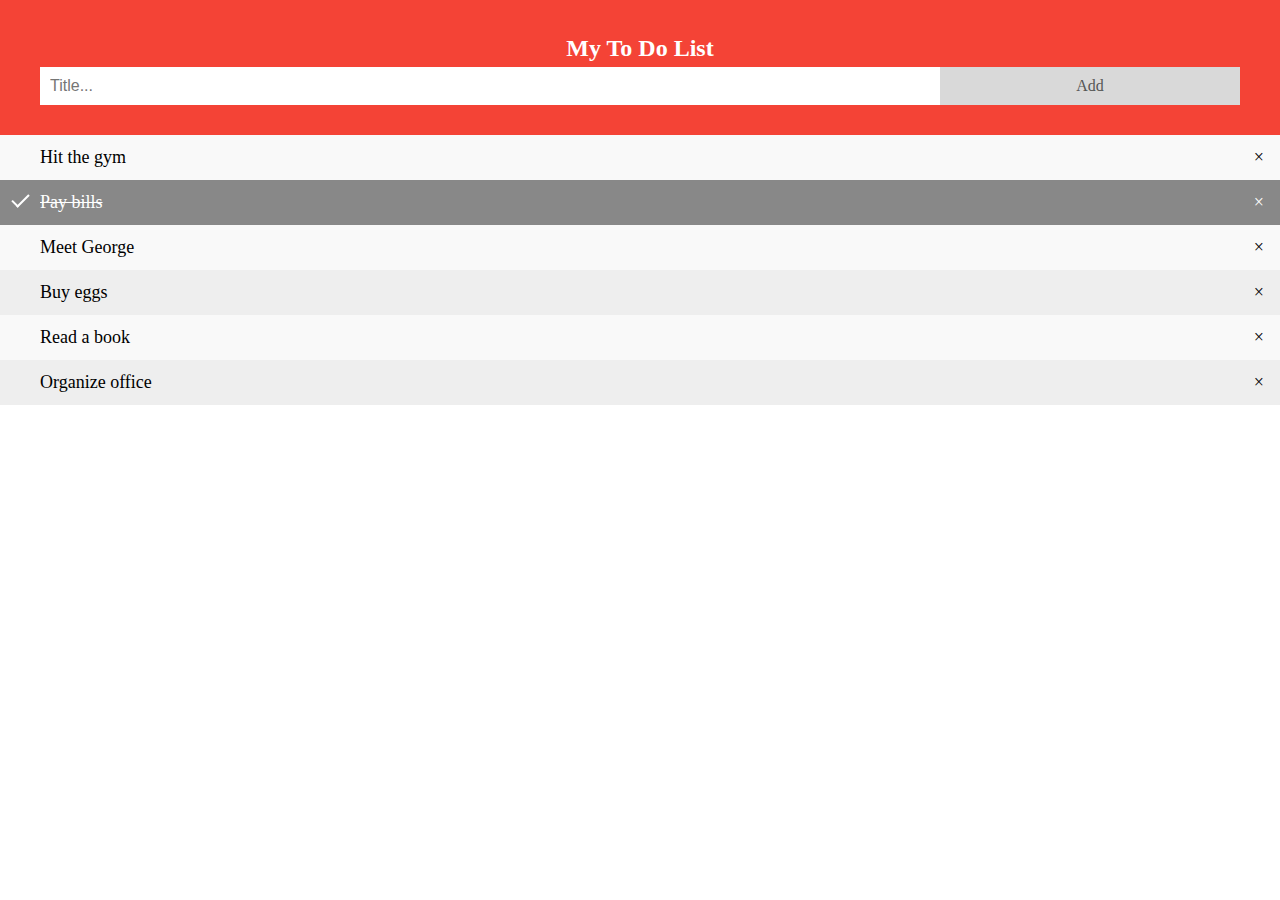
==== index.html @ e4521400 "coms" ====
<!DOCTYPE html>
<html>
<head>
<meta name="viewport" content="width=device-width, initial-scale=1">
<style>
body {
  margin: 0;
  min-width: 250px;
}

/* Include the padding and border in an element's total width and height */
* {
  box-sizing: border-box;
}

/* Remove margins and padding from the list */
ul {
  margin: 0;
  padding: 0;
}

/* Style the list items */
ul li {
  cursor: pointer;
  position: relative;
  padding: 12px 8px 12px 40px;
  list-style-type: none;
  background: #eee;
  font-size: 18px;
  transition: 0.2s;
  
  /* make the list items unselectable */
  -webkit-user-select: none;
  -moz-user-select: none;
  -ms-user-select: none;
  user-select: none;
}

/* Set all odd list items to a different color (zebra-stripes) */
ul li:nth-child(odd) {
  background: #f9f9f9;
}

/* Darker background-color on hover */
ul li:hover {
  background: #ddd;
}

/* When clicked on, add a background color and strike out text */
ul li.checked {
  background: #888;
  color: #fff;
  text-decoration: line-through;
}

/* Add a "checked" mark when clicked on */
ul li.checked::before {
  content: '';
  position: absolute;
  border-color: #fff;
  border-style: solid;
  border-width: 0 2px 2px 0;
  top: 10px;
  left: 16px;
  transform: rotate(45deg);
  height: 15px;
  width: 7px;
}

/* Style the close button */
.close {
  position: absolute;
  right: 0;
  top: 0;
  padding: 12px 16px 12px 16px;
}

.close:hover {
  background-color: #f44336;
  color: white;
}

/* Style the header */
.header {
  background-color: #f44336;
  padding: 30px 40px;
  color: white;
  text-align: center;
}

/* Clear floats after the header */
.header:after {
  content: "";
  display: table;
  clear: both;
}

/* Style the input */
input {
  margin: 0;
  border: none;
  border-radius: 0;
  width: 75%;
  padding: 10px;
  float: left;
  font-size: 16px;
}

/* Style the "Add" button */
.addBtn {
  padding: 10px;
  width: 25%;
  background: #d9d9d9;
  color: #555;
  float: left;
  text-align: center;
  font-size: 16px;
  cursor: pointer;
  transition: 0.3s;
  border-radius: 0;
}

.addBtn:hover {
  background-color: #bbb;
}
</style>
</head>
<body>

<div id="myDIV" class="header">
  <h2 style="margin:5px">My To Do List</h2>
  <input type="text" id="myInput" placeholder="Title...">
  <span onclick="newElement()" class="addBtn">Add</span>
</div>

<ul id="myUL">
  <li>Hit the gym</li>
  <li class="checked">Pay bills</li>
  <li>Meet George</li>
  <li>Buy eggs</li>
  <li>Read a book</li>
  <li>Organize office</li>
</ul>

<script>
// Create a "close" button and append it to each list item
var myNodelist = document.getElementsByTagName("LI");
var i;
for (i = 0; i < myNodelist.length; i++) {
  var span = document.createElement("SPAN");
  var txt = document.createTextNode("\u00D7");
  span.className = "close";
  span.appendChild(txt);
  myNodelist[i].appendChild(span);
}

// Click on a close button to hide the current list item
var close = document.getElementsByClassName("close");
var i;
for (i = 0; i < close.length; i++) {
  close[i].onclick = function() {
    var div = this.parentElement;
    div.style.display = "none";
  }
}

// Add a "checked" symbol when clicking on a list item
var list = document.querySelector('ul');
list.addEventListener('click', function(ev) {
  if (ev.target.tagName === 'LI') {
    ev.target.classList.toggle('checked');
  }
}, false);

// Create a new list item when clicking on the "Add" button
function newElement() {
  var li = document.createElement("li");
  var inputValue = document.getElementById("myInput").value;
  var t = document.createTextNode(inputValue);
  li.appendChild(t);
  if (inputValue === '') {
    alert("You must write something!");
  } else {
    document.getElementById("myUL").appendChild(li);
  }
  document.getElementById("myInput").value = "";

  var span = document.createElement("SPAN");
  var txt = document.createTextNode("\u00D7");
  span.className = "close";
  span.appendChild(txt);
  li.appendChild(span);

  for (i = 0; i < close.length; i++) {
    close[i].onclick = function() {
      var div = this.parentElement;
      div.style.display = "none";
    }
  }
}
</script>

</body>
</html>
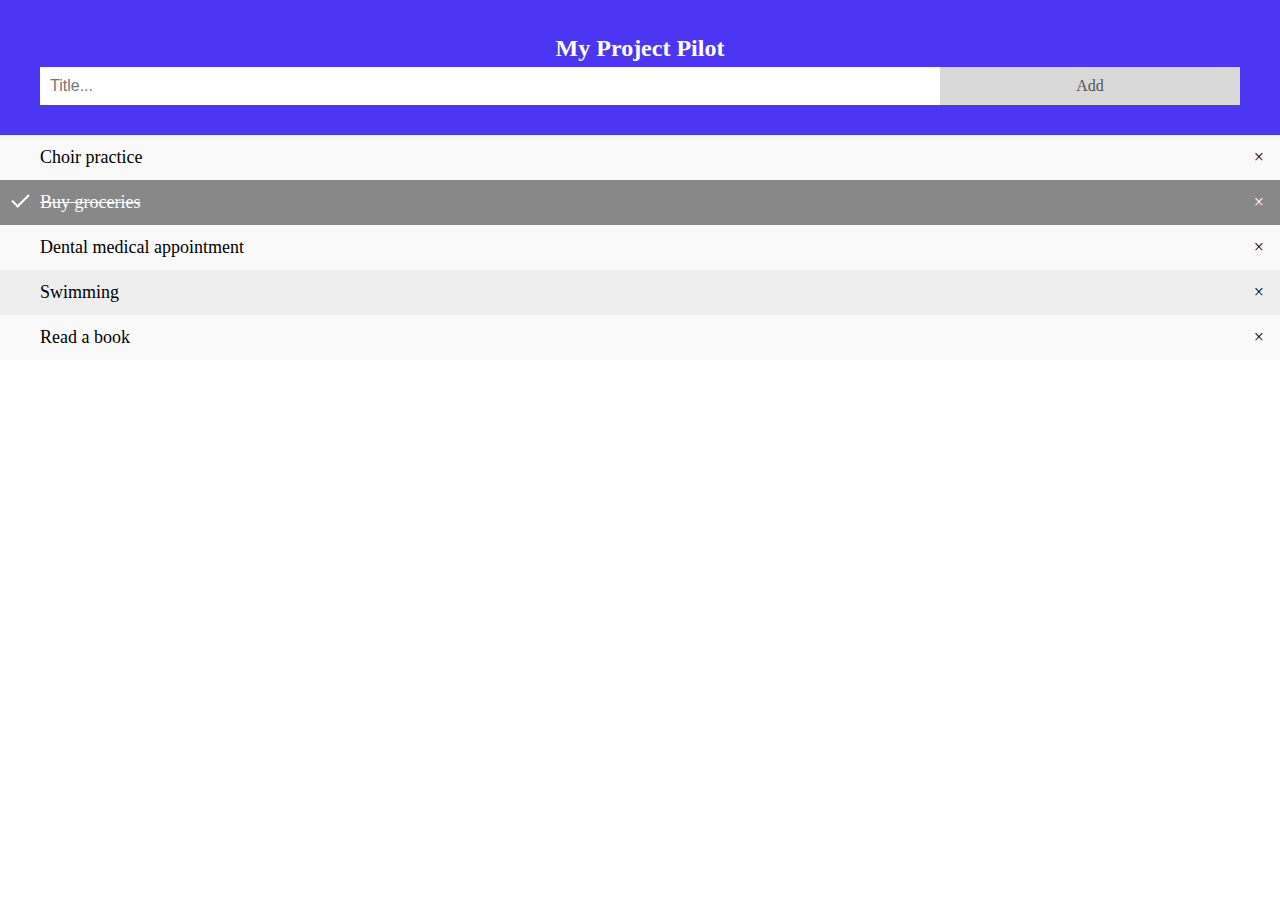
==== commit 29207af0: "containerizing my project management web appilcation" ====
--- a/index.html
+++ b/index.html
@@ -8,18 +8,18 @@
   min-width: 250px;
 }
 
-/* Include the padding and border in an element's total width and height */
+
 * {
   box-sizing: border-box;
 }
 
-/* Remove margins and padding from the list */
+
 ul {
   margin: 0;
   padding: 0;
 }
 
-/* Style the list items */
+
 ul li {
   cursor: pointer;
   position: relative;
@@ -29,31 +29,31 @@
   font-size: 18px;
   transition: 0.2s;
   
-  /* make the list items unselectable */
+  
   -webkit-user-select: none;
   -moz-user-select: none;
   -ms-user-select: none;
   user-select: none;
 }
 
-/* Set all odd list items to a different color (zebra-stripes) */
+
 ul li:nth-child(odd) {
   background: #f9f9f9;
 }
 
-/* Darker background-color on hover */
+
 ul li:hover {
   background: #ddd;
 }
 
-/* When clicked on, add a background color and strike out text */
+
 ul li.checked {
   background: #888;
   color: #fff;
   text-decoration: line-through;
 }
 
-/* Add a "checked" mark when clicked on */
+
 ul li.checked::before {
   content: '';
   position: absolute;
@@ -67,7 +67,7 @@
   width: 7px;
 }
 
-/* Style the close button */
+
 .close {
   position: absolute;
   right: 0;
@@ -76,26 +76,26 @@
 }
 
 .close:hover {
-  background-color: #f44336;
+  background-color: #3f36f4;
   color: white;
 }
 
-/* Style the header */
+
 .header {
-  background-color: #f44336;
+  background-color: #4c36f4;
   padding: 30px 40px;
   color: white;
   text-align: center;
 }
 
-/* Clear floats after the header */
+
 .header:after {
   content: "";
   display: table;
   clear: both;
 }
 
-/* Style the input */
+
 input {
   margin: 0;
   border: none;
@@ -106,8 +106,8 @@
   font-size: 16px;
 }
 
-/* Style the "Add" button */
-.addBtn {
+
+.addbutton {
   padding: 10px;
   width: 25%;
   background: #d9d9d9;
@@ -120,7 +120,7 @@
   border-radius: 0;
 }
 
-.addBtn:hover {
+.addbutton:hover {
   background-color: #bbb;
 }
 </style>
@@ -128,22 +128,20 @@
 <body>
 
 <div id="myDIV" class="header">
-  <h2 style="margin:5px">My To Do List</h2>
+  <h2 style="margin:5px">My Project Pilot</h2>
   <input type="text" id="myInput" placeholder="Title...">
-  <span onclick="newElement()" class="addBtn">Add</span>
+  <span onclick="newElement()" class="addbutton">Add</span>
 </div>
 
 <ul id="myUL">
-  <li>Hit the gym</li>
-  <li class="checked">Pay bills</li>
-  <li>Meet George</li>
-  <li>Buy eggs</li>
+  <li>Choir practice</li>
+  <li class="checked">Buy groceries</li>
+  <li>Dental medical appointment</li>
+  <li>Swimming</li>
   <li>Read a book</li>
-  <li>Organize office</li>
 </ul>
 
 <script>
-// Create a "close" button and append it to each list item
 var myNodelist = document.getElementsByTagName("LI");
 var i;
 for (i = 0; i < myNodelist.length; i++) {
@@ -154,7 +152,7 @@
   myNodelist[i].appendChild(span);
 }
 
-// Click on a close button to hide the current list item
+
 var close = document.getElementsByClassName("close");
 var i;
 for (i = 0; i < close.length; i++) {
@@ -164,7 +162,7 @@
   }
 }
 
-// Add a "checked" symbol when clicking on a list item
+
 var list = document.querySelector('ul');
 list.addEventListener('click', function(ev) {
   if (ev.target.tagName === 'LI') {
@@ -172,14 +170,14 @@
   }
 }, false);
 
-// Create a new list item when clicking on the "Add" button
+
 function newElement() {
   var li = document.createElement("li");
   var inputValue = document.getElementById("myInput").value;
   var t = document.createTextNode(inputValue);
   li.appendChild(t);
   if (inputValue === '') {
-    alert("You must write something!");
+    alert("Write something!");
   } else {
     document.getElementById("myUL").appendChild(li);
   }
